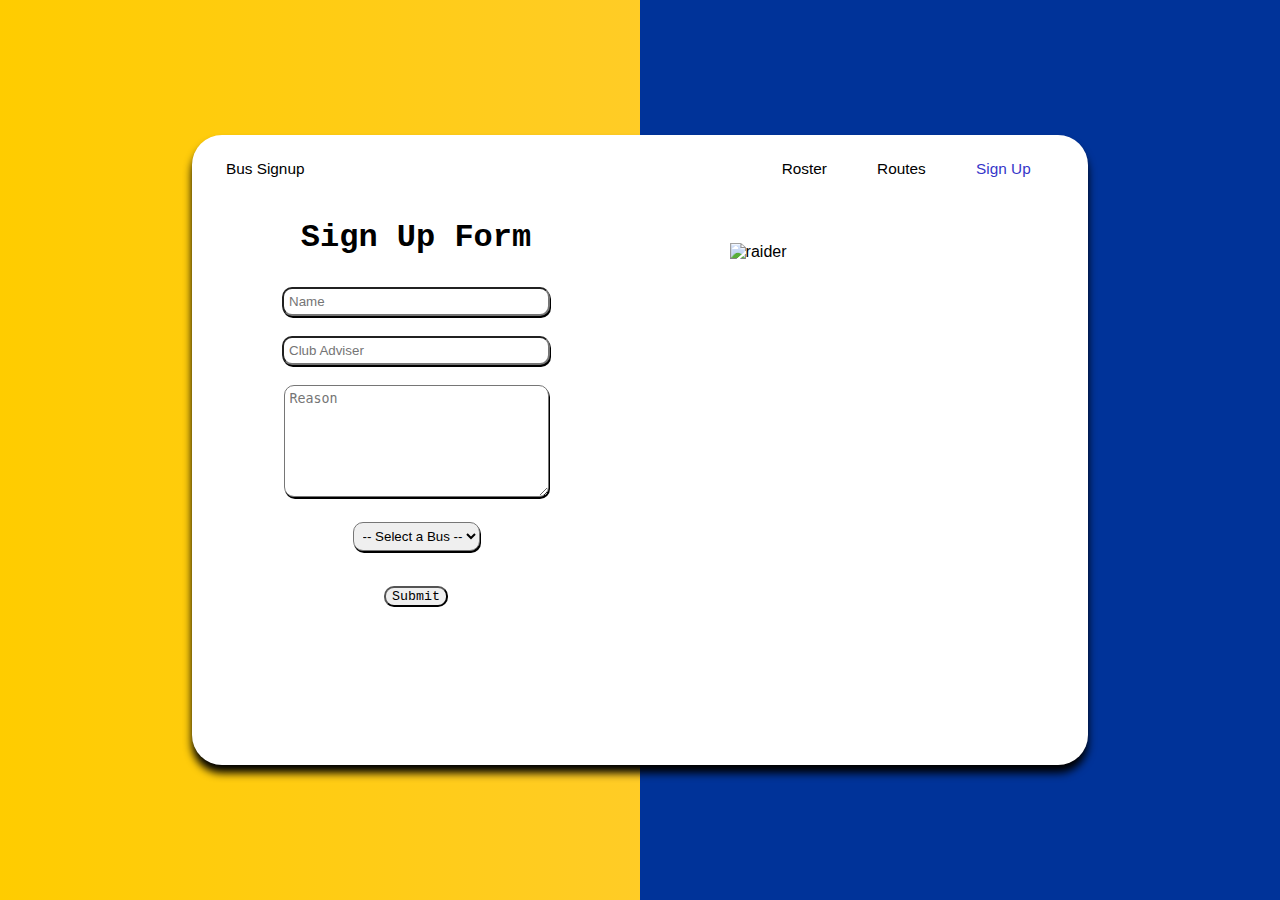
==== routes.html @ 2fab2a55 "Stop page load when unauthorized" ====
<!DOCTYPE html>
<html lang="en">

	<head>
		<meta charset="UTF-8">
		<link rel="shortcut icon" type="image/x-icon" href="images/techlogo.png" />
		<title>Bus Routes</title>
		<link rel="stylesheet" href="styles.css" type="text/css" />
		<meta name="viewport" content="width=device-width, initial-scale=1.0">
		<link href="https://fonts.googleapis.com/css?family=Roboto&display=swap" rel="stylesheet">
		<!-- <script type="module" src="https://cdn.jsdelivr.net/npm/js-cookie@beta/dist/js.cookie.min.mjs"></script> -->
		<script>
			// import Cookies from 'js-cookie'
			function getCookie(name) {
				const regexp = new RegExp("(?:(?:^|.*;\s*)${name}\s*\=\s*([^;]*).*$)|^.*$")
				return document.cookie.replace(regexp, "$1")
			}
			const isValid = getCookie('isValid') === 'true'
			if (!isValid) {
				alert("You must sign in with a @nbtschools.org email")
				window.stop()
				window.location.replace("index.html")
			}
		</script>
	</head>

	<body>
		<img src="images/techlogo.png" alt="techlogo" id="tech" />
		<nav id="responsiveNav">
			<div class="hamburger">
				<div class="line"></div>
				<div class="line"></div>
				<div class="line"></div>
			</div>
			<ul class="nav-links">
				<li><a href="index.html">Sign Up</a></li>
				<li><a href="routes.html">Routes</a></li>
				<li><a href="signin.html">Sign In</a></li>
				<li><a href="profile.html">Profile</a></li>
			</ul>
		</nav>

		<div id="content">
			<nav id="rNav" class="desktopNav">
				<ul>
					<li><a href="index.html">Sign Up</a></li>
					<li><a href="routes.html" class="active">Routes</a></li>
					<li><a href="signin.html">Sign In</a></li>
					<li><a href="profile.html">Profile</a></li>
				</ul>
			</nav>

			<div class="rContainer" onclick="changeSlides(1)">

				<div class="slideB">
					<div class="shaded">
						<h1 class="titles" onclick="changeSlides(1)">Bus 1</h1>
					</div>
					<ul class="routes fadeIn animated">
						<li>Stop #1: All Along Hartland Commons</li>
						<li>Stop #2: Finnigans Ln & Sassafras</li>
						<li>Stop #3: Finnigans Ln & Gwyn</li>
						<li>Stop #4: Finnigans Ln & Petunia</li>
						<li>Stop #5: Thomas & Tulip</li>
						<li>Stop #6: Shawn Ct.</li>
						<li>Stop #7: Todd Circle</li>
						<li>Stop #8: Broadway & Harold</li>
						<li>Stop #9: 2378 Rt 27</li>
						<li>Stop #10: Ruth Rd. @ Lincoln Apts</li>
						<li>Stop #11: Parkside & West Lake</li>
						<li>Stop #12: Hidden Lake & Riverbend</li>
						<li>Stop #13: Schmidt Ln & Wedgewood</li>
						<li>Stop #14: Schmidt Ln & Bel Court</li>
						<li>Stop #15: Nathan & Schmidt Ln</li>
						<li>Stop #16: Nathan & Willowbrook</li>
						<li>Stop #17: Willowbrook & Hidden Lake</li>
						<li>Stop #18: Hidden Lake & Aaron</li>
						<li>Stop #19: Aaron & Linder</li>
						<li>Stop #20: Aaron & Garfield</li>
						<li>Stop #21: Aaron & Thatchwood</li>
						<li>Stop #22: Edwin & Truman</li>
						<li>Stop #23: Divison & Green St</li>
					</ul>
				</div>

				<div id="busTwo" class="slideB">
					<div class="shaded">
						<h1 class="titles" onclick="changeSlides(1)">Bus 2</h1>
					</div>
					<ul class="routes fadeIn animated">
						<li>Stop #1: Pardun & Leary</li>
						<li>Stop #2: Lenox & Stelle</li>
						<li>Stop #3: Chrome & 4th</li>
						<li>Stop #4: Chrome & Allgair</li>
						<li>Stop #5: Thomas & Jefferson</li>
						<li>Stop #6: Nassau & Willow</li>
						<li>Stop #7: Remsen & Hollywood</li>
						<li>Stop #8: Linwood & Cleremont</li>
						<li>Stop #9: Linwood School</li>
						<li>Stop #10: Linwood & Cranbury Crossroads</li>
						<li>Stop #11: Ridgewood & Newton</li>
						<li>Stop #12: Fleetwood & Livingston</li>
						<li>Stop #13: Newton & Patton</li>
						<li>Stop #14: LaRose St. & Delaware</li>
						<li>Stop #15: Oaktree Dr</li>
						<li>Stop #16: Omaha & Redmond</li>
						<li>Stop #17: Axel & Huron</li>
						<li>Stop #18: Axel & Seneca</li>
						<li>Stop #19: Axel & Carlise</li>
						<li>Stop #20: Axel & Poplar</li>
						<li>Stop #21: Princess & Orchard</li>
						<li>Stop #22: Arlington & Apache</li>
						<li>Stop #23: Jersey Ave</li>
					</ul>
				</div>

				<div id="busThree" class="slideB">
					<div class="shaded">
						<h1 class="titles" onclick="changeSlides(1)">Bus 3</h1>
					</div>
					<ul class="routes fadeIn animated">
						<li>Stop #1: Adams Ln (both sides)</li>
						<li>Stop #2: Adams & Eden</li>
						<li>Stop #3: Dillon Ct.</li>
						<li>Stop #4: Rennaissance & Timber Ridge</li>
						<li>Stop #5: Renaissance & Pin Oak</li>
						<li>Stop #6: Renaissance & Lisa</li>
						<li>Stop #7: Renaissance & Beacon Hill</li>
						<li>Stop #8: Renaissance & Springfield</li>
						<li>Stop #9: Renaissance & N-E Intersection</li>
						<li>Stop #10: Renaissance & Azalea</li>
						<li>Stop #11: Renaissance & Lindsay</li>
						<li>Stop #12: Morris & Eagle</li>
						<li>Stop #13: Morris & Palmetto</li>
						<li>Stop #14: Morris & Marc</li>
						<li>Stop #15: Deerbrook & Clubhouse</li>
						<li>Stop #16: Deerbrook & Clubhouse</li>
						<li>Stop #17: Church lane (both wways)</li>
						<li>Stop #18: Lake Dr. & Old Georges Rd</li>
						<li>Stop #19: Old Georges & Pine Meadow</li>
						<li>Stop #20: Old Georges & Golden Valley</li>
						<li>Stop #21: Old Georges & Peppermint Hill</li>
						<li>Stop #22: Wood & Miriam</li>
						<li>Stop #23: Edlys & Miriam</li>
						<li>Stop #24: Farrington & Hoover</li>
						<li>Stop #25: Mount Dr</li>
					</ul>
				</div>
			</div>
			<div id="rRight">
				<img src="images/map.png" alt="nb map" id="nbMap" />
			</div>

		</div>

		</div>



		<script src="app.js"></script>

	</body>

</html>
---- styles.css ----
body {
    background:linear-gradient(to right, rgb(255, 204, 0) 0%,rgb(255, 204, 38) 50%,rgb(0, 51, 153) 0%, rgb(0, 51, 153) 50% );
    font-family: Verdana, sans-serif;

}

#content {
    background:white;   
    width:70%;
    height:70%;
    position:absolute;
    border-radius:30px;
    box-shadow: 0px 8px 8px 0px #000000;
    left:15%;
    top:15%;

}


nav li:first-child {
    float:left;
    padding-left:20px;
}
nav ul li {
    float:right;
    padding-right:50px;
}


nav ul {
    list-style-type: none;
    margin: 0;
    overflow: hidden;
    padding: 10px 10px 0;
}

nav {
    height: 75px;
    height:10%;
}

nav li {
    display:inline;
    font-size:0.8em;
}


nav li a {
    display: block;
    color: black;
    text-align: center;
    padding: 15px 0;
    text-decoration: none;
    width:110%;
    font-size:1.2em;
    height:50%;


}

nav a { 

    border-color: rgba(255,255,255,0)
}
.active {


    color: rgb(54, 54, 201);
}
nav li:first-child a:hover {
    border-bottom:0;
}
nav li a:hover {
    border-bottom:0.1px solid currentColor;
}






.rContainer {
    margin-top:0;
    padding-top:0;
    width:50%;
    float:left;
}

.slideB ul li {
    list-style-type: none;
    position:inline-block;
    padding-top:0;
    font-size:1.01em;
    -webkit-column-break-inside: avoid;
            page-break-inside: avoid;
                 break-inside: avoid;
    
}

.slideB {
    font-family: 'Roboto', sans-serif;
    
}

.slideB ul {
    -moz-column-count: 2;
    -moz-column-gap: 30px;
    -webkit-column-count: 2;
    -webkit-column-gap: 30px;
    column-count: 2;
    column-gap: 30px;

}

#busTwo, #busThree{
    display:none;
}

.titles {
    text-align:center;
    font-size:2em;
}

.prev, .next {
    cursor: pointer;
    position: absolute;
    top: 15%;
    width: auto;
    color: black;
    font-weight: bold;
    font-size: 18px;
    transition: 0.6s ease;
    border-radius: 0 3px 3px 0;
    user-select: none;
    padding-left:18%;
}

.next {
    padding-left: 30.5%;
}


.prev:hover, .next:hover {
    color: rgba(0,0,0,0.8);
}

#rRight {
    float:right;
    width:50%;
}   

#nbMap {
    max-width:80%;
    padding-left:10%;
    padding-top:10%;

}


#iForm{
    margin-top:0;
    padding-top:0;
    width:50%;
    text-align:center;
    font-family: 'Courier', monospace;
    float:left;
    display:inline-block;


}

.input {
    border-radius:10px;
    height:10%;
    padding-top:5px;
    padding-bottom:5px;
    padding-left:5px;
    box-shadow: 1px 2px 0px 0px #000000;

}
#message {
    height:100px;
}

.row {
    padding-bottom:20px;
}
#submit_button {
    margin:15px;
    font-family: 'Courier', monospace;
    display: inline-block;
    border-radius:10px;
}
#sTitle {
    padding-bottom:2%;
}
#raider {
    max-width:50%;
    padding-top:10%;
    padding-left:20%;
}
#iRight {
    float:right;
    position:inline-block;
    width:50%;
}
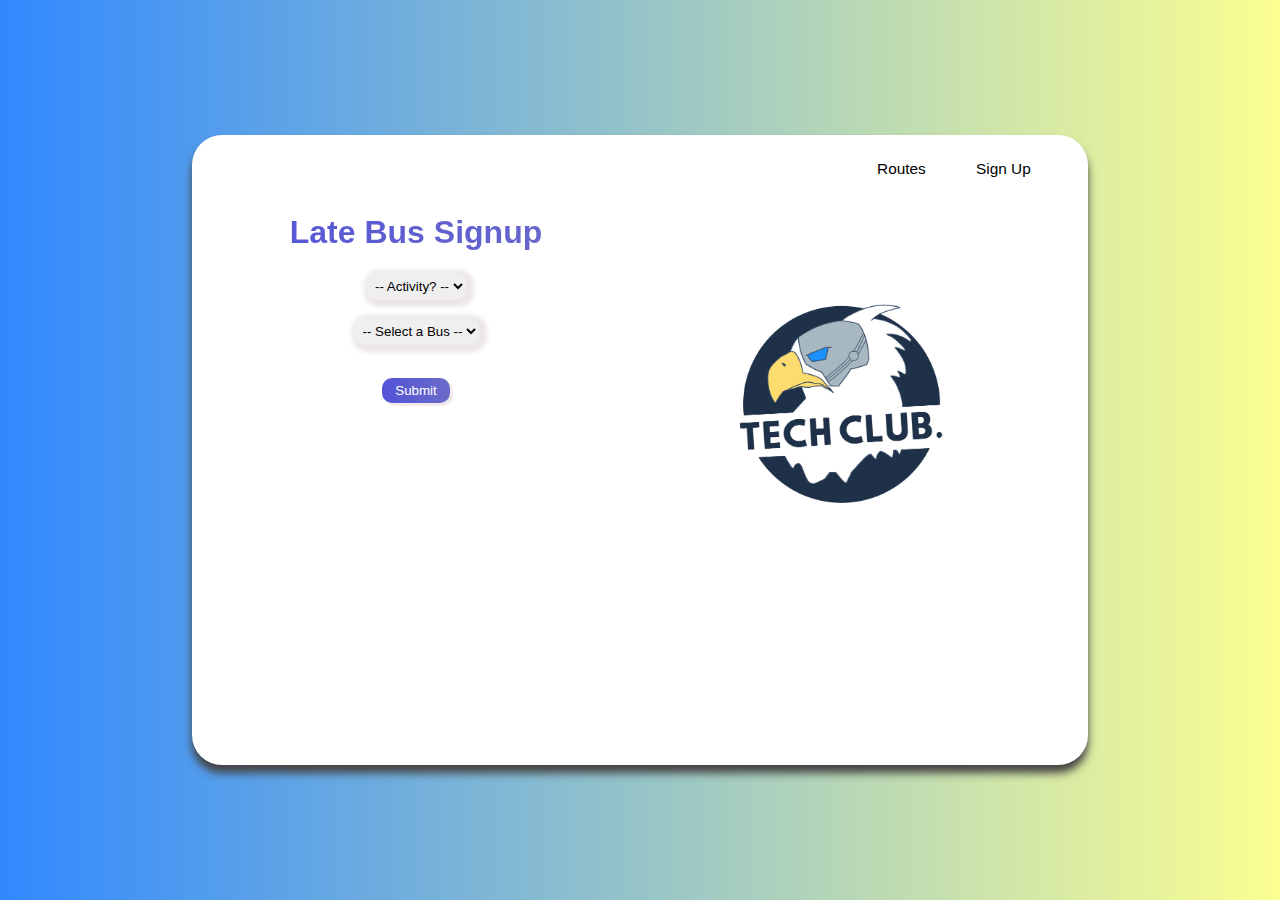
==== commit 230162cc: "submit button" ====
--- a/routes.html
+++ b/routes.html
@@ -1,164 +1,167 @@
 <!DOCTYPE html>
 <html lang="en">
 
-	<head>
-		<meta charset="UTF-8">
-		<link rel="shortcut icon" type="image/x-icon" href="images/techlogo.png" />
-		<title>Bus Routes</title>
-		<link rel="stylesheet" href="styles.css" type="text/css" />
-		<meta name="viewport" content="width=device-width, initial-scale=1.0">
-		<link href="https://fonts.googleapis.com/css?family=Roboto&display=swap" rel="stylesheet">
-		<!-- <script type="module" src="https://cdn.jsdelivr.net/npm/js-cookie@beta/dist/js.cookie.min.mjs"></script> -->
-		<script>
-			// import Cookies from 'js-cookie'
-			function getCookie(name) {
-				const regexp = new RegExp("(?:(?:^|.*;\s*)${name}\s*\=\s*([^;]*).*$)|^.*$")
-				return document.cookie.replace(regexp, "$1")
+<head>
+	<meta charset="UTF-8">
+	<link rel="shortcut icon" type="image/x-icon" href="images/techlogo.png" />
+	<title>Bus Routes</title>
+	<link rel="stylesheet" href="styles.css" type="text/css" />
+	<meta name="viewport" content="width=device-width, initial-scale=1.0">
+	<link href="https://fonts.googleapis.com/css?family=Roboto&display=swap" rel="stylesheet">
+	<script>
+		function getCookie(sName) {
+			sName = sName.toLowerCase();
+			let oCrumbles = document.cookie.split(';');
+			for (var i = 0; i < oCrumbles.length; i++) {
+				let oPair = oCrumbles[i].split('=');
+				let sKey = decodeURIComponent(oPair[0].trim().toLowerCase());
+				let sValue = oPair.length > 1 ? oPair[1] : '';
+				if (sKey == sName)
+					return decodeURIComponent(sValue);
 			}
-			const isValid = getCookie('isValid') === 'true'
-			if (!isValid) {
-				alert("You must sign in with a @nbtschools.org email")
-				window.stop()
-				window.location.replace("index.html")
-			}
-		</script>
-	</head>
+			return '';
+		}
+		const isValid = getCookie('isValid') === 'true'
+		if (!isValid) {
+			alert("You must sign in with a @nbtschools.org email")
+			window.stop()
+			window.location.replace("index.html")
+		}
+	</script>
+</head>
 
-	<body>
-		<img src="images/techlogo.png" alt="techlogo" id="tech" />
-		<nav id="responsiveNav">
-			<div class="hamburger">
-				<div class="line"></div>
-				<div class="line"></div>
-				<div class="line"></div>
-			</div>
-			<ul class="nav-links">
-				<li><a href="index.html">Sign Up</a></li>
-				<li><a href="routes.html">Routes</a></li>
-				<li><a href="signin.html">Sign In</a></li>
-				<li><a href="profile.html">Profile</a></li>
+<body>
+	<img src="images/techlogo.png" alt="techlogo" id="tech" />
+	<nav id="responsiveNav">
+		<div class="hamburger">
+			<div class="line"></div>
+			<div class="line"></div>
+			<div class="line"></div>
+		</div>
+		<ul class="nav-links">
+			<li><a href="index.html">Sign Up</a></li>
+			<li><a href="routes.html">Routes</a></li>
+		</ul>
+	</nav>
+
+	<div id="content">
+		<nav id="rNav" class="desktopNav">
+			<ul>
+				<li><a href="index.html">Home</a></li>
+				<li><a href="routes.html" class="active">Routes</a></li>
 			</ul>
 		</nav>
-
-		<div id="content">
-			<nav id="rNav" class="desktopNav">
-				<ul>
-					<li><a href="index.html">Sign Up</a></li>
-					<li><a href="routes.html" class="active">Routes</a></li>
-					<li><a href="signin.html">Sign In</a></li>
-					<li><a href="profile.html">Profile</a></li>
+		<div class="rContainer">
+			<div id="nextButton" onclick="changeSlides(1)" style="margin: 20px 50%">Next Bus</div>
+			<div class="slideB">
+				<div class="shaded">
+					<h1 class="titles" onclick=>Bus 1</h1>
+				</div>
+				<ul class="routes fadeIn animated">
+					<li>Stop #1: All Along Hartland Commons</li>
+					<li>Stop #2: Finnigans Ln & Sassafras</li>
+					<li>Stop #3: Finnigans Ln & Gwyn</li>
+					<li>Stop #4: Finnigans Ln & Petunia</li>
+					<li>Stop #5: Thomas & Tulip</li>
+					<li>Stop #6: Shawn Ct.</li>
+					<li>Stop #7: Todd Circle</li>
+					<li>Stop #8: Broadway & Harold</li>
+					<li>Stop #9: 2378 Rt 27</li>
+					<li>Stop #10: Ruth Rd. @ Lincoln Apts</li>
+					<li>Stop #11: Parkside & West Lake</li>
+					<li>Stop #12: Hidden Lake & Riverbend</li>
+					<li>Stop #13: Schmidt Ln & Wedgewood</li>
+					<li>Stop #14: Schmidt Ln & Bel Court</li>
+					<li>Stop #15: Nathan & Schmidt Ln</li>
+					<li>Stop #16: Nathan & Willowbrook</li>
+					<li>Stop #17: Willowbrook & Hidden Lake</li>
+					<li>Stop #18: Hidden Lake & Aaron</li>
+					<li>Stop #19: Aaron & Linder</li>
+					<li>Stop #20: Aaron & Garfield</li>
+					<li>Stop #21: Aaron & Thatchwood</li>
+					<li>Stop #22: Edwin & Truman</li>
+					<li>Stop #23: Divison & Green St</li>
 				</ul>
-			</nav>
-
-			<div class="rContainer" onclick="changeSlides(1)">
-
-				<div class="slideB">
-					<div class="shaded">
-						<h1 class="titles" onclick="changeSlides(1)">Bus 1</h1>
-					</div>
-					<ul class="routes fadeIn animated">
-						<li>Stop #1: All Along Hartland Commons</li>
-						<li>Stop #2: Finnigans Ln & Sassafras</li>
-						<li>Stop #3: Finnigans Ln & Gwyn</li>
-						<li>Stop #4: Finnigans Ln & Petunia</li>
-						<li>Stop #5: Thomas & Tulip</li>
-						<li>Stop #6: Shawn Ct.</li>
-						<li>Stop #7: Todd Circle</li>
-						<li>Stop #8: Broadway & Harold</li>
-						<li>Stop #9: 2378 Rt 27</li>
-						<li>Stop #10: Ruth Rd. @ Lincoln Apts</li>
-						<li>Stop #11: Parkside & West Lake</li>
-						<li>Stop #12: Hidden Lake & Riverbend</li>
-						<li>Stop #13: Schmidt Ln & Wedgewood</li>
-						<li>Stop #14: Schmidt Ln & Bel Court</li>
-						<li>Stop #15: Nathan & Schmidt Ln</li>
-						<li>Stop #16: Nathan & Willowbrook</li>
-						<li>Stop #17: Willowbrook & Hidden Lake</li>
-						<li>Stop #18: Hidden Lake & Aaron</li>
-						<li>Stop #19: Aaron & Linder</li>
-						<li>Stop #20: Aaron & Garfield</li>
-						<li>Stop #21: Aaron & Thatchwood</li>
-						<li>Stop #22: Edwin & Truman</li>
-						<li>Stop #23: Divison & Green St</li>
-					</ul>
-				</div>
-
-				<div id="busTwo" class="slideB">
-					<div class="shaded">
-						<h1 class="titles" onclick="changeSlides(1)">Bus 2</h1>
-					</div>
-					<ul class="routes fadeIn animated">
-						<li>Stop #1: Pardun & Leary</li>
-						<li>Stop #2: Lenox & Stelle</li>
-						<li>Stop #3: Chrome & 4th</li>
-						<li>Stop #4: Chrome & Allgair</li>
-						<li>Stop #5: Thomas & Jefferson</li>
-						<li>Stop #6: Nassau & Willow</li>
-						<li>Stop #7: Remsen & Hollywood</li>
-						<li>Stop #8: Linwood & Cleremont</li>
-						<li>Stop #9: Linwood School</li>
-						<li>Stop #10: Linwood & Cranbury Crossroads</li>
-						<li>Stop #11: Ridgewood & Newton</li>
-						<li>Stop #12: Fleetwood & Livingston</li>
-						<li>Stop #13: Newton & Patton</li>
-						<li>Stop #14: LaRose St. & Delaware</li>
-						<li>Stop #15: Oaktree Dr</li>
-						<li>Stop #16: Omaha & Redmond</li>
-						<li>Stop #17: Axel & Huron</li>
-						<li>Stop #18: Axel & Seneca</li>
-						<li>Stop #19: Axel & Carlise</li>
-						<li>Stop #20: Axel & Poplar</li>
-						<li>Stop #21: Princess & Orchard</li>
-						<li>Stop #22: Arlington & Apache</li>
-						<li>Stop #23: Jersey Ave</li>
-					</ul>
-				</div>
-
-				<div id="busThree" class="slideB">
-					<div class="shaded">
-						<h1 class="titles" onclick="changeSlides(1)">Bus 3</h1>
-					</div>
-					<ul class="routes fadeIn animated">
-						<li>Stop #1: Adams Ln (both sides)</li>
-						<li>Stop #2: Adams & Eden</li>
-						<li>Stop #3: Dillon Ct.</li>
-						<li>Stop #4: Rennaissance & Timber Ridge</li>
-						<li>Stop #5: Renaissance & Pin Oak</li>
-						<li>Stop #6: Renaissance & Lisa</li>
-						<li>Stop #7: Renaissance & Beacon Hill</li>
-						<li>Stop #8: Renaissance & Springfield</li>
-						<li>Stop #9: Renaissance & N-E Intersection</li>
-						<li>Stop #10: Renaissance & Azalea</li>
-						<li>Stop #11: Renaissance & Lindsay</li>
-						<li>Stop #12: Morris & Eagle</li>
-						<li>Stop #13: Morris & Palmetto</li>
-						<li>Stop #14: Morris & Marc</li>
-						<li>Stop #15: Deerbrook & Clubhouse</li>
-						<li>Stop #16: Deerbrook & Clubhouse</li>
-						<li>Stop #17: Church lane (both wways)</li>
-						<li>Stop #18: Lake Dr. & Old Georges Rd</li>
-						<li>Stop #19: Old Georges & Pine Meadow</li>
-						<li>Stop #20: Old Georges & Golden Valley</li>
-						<li>Stop #21: Old Georges & Peppermint Hill</li>
-						<li>Stop #22: Wood & Miriam</li>
-						<li>Stop #23: Edlys & Miriam</li>
-						<li>Stop #24: Farrington & Hoover</li>
-						<li>Stop #25: Mount Dr</li>
-					</ul>
-				</div>
 			</div>
-			<div id="rRight">
-				<img src="images/map.png" alt="nb map" id="nbMap" />
-			</div>
-
-		</div>
-
-		</div>
 
 
 
-		<script src="app.js"></script>
+		<div id="busTwo" class="slideB">
+			<div class="shaded">
+				<h1 class="titles" onclick="changeSlides(1)">Bus 2</h1>
+			</div>
+			<ul class="routes fadeIn animated">
+				<li>Stop #1: Pardun & Leary</li>
+				<li>Stop #2: Lenox & Stelle</li>
+				<li>Stop #3: Chrome & 4th</li>
+				<li>Stop #4: Chrome & Allgair</li>
+				<li>Stop #5: Thomas & Jefferson</li>
+				<li>Stop #6: Nassau & Willow</li>
+				<li>Stop #7: Remsen & Hollywood</li>
+				<li>Stop #8: Linwood & Cleremont</li>
+				<li>Stop #9: Linwood School</li>
+				<li>Stop #10: Linwood & Cranbury Crossroads</li>
+				<li>Stop #11: Ridgewood & Newton</li>
+				<li>Stop #12: Fleetwood & Livingston</li>
+				<li>Stop #13: Newton & Patton</li>
+				<li>Stop #14: LaRose St. & Delaware</li>
+				<li>Stop #15: Oaktree Dr</li>
+				<li>Stop #16: Omaha & Redmond</li>
+				<li>Stop #17: Axel & Huron</li>
+				<li>Stop #18: Axel & Seneca</li>
+				<li>Stop #19: Axel & Carlise</li>
+				<li>Stop #20: Axel & Poplar</li>
+				<li>Stop #21: Princess & Orchard</li>
+				<li>Stop #22: Arlington & Apache</li>
+				<li>Stop #23: Jersey Ave</li>
+			</ul>
+		</div>
 
-	</body>
+		<div id="busThree" class="slideB">
+			<div class="shaded">
+				<h1 class="titles" onclick="changeSlides(1)">Bus 3</h1>
+			</div>
+			<ul class="routes fadeIn animated">
+				<li>Stop #1: Adams Ln (both sides)</li>
+				<li>Stop #2: Adams & Eden</li>
+				<li>Stop #3: Dillon Ct.</li>
+				<li>Stop #4: Rennaissance & Timber Ridge</li>
+				<li>Stop #5: Renaissance & Pin Oak</li>
+				<li>Stop #6: Renaissance & Lisa</li>
+				<li>Stop #7: Renaissance & Beacon Hill</li>
+				<li>Stop #8: Renaissance & Springfield</li>
+				<li>Stop #9: Renaissance & N-E Intersection</li>
+				<li>Stop #10: Renaissance & Azalea</li>
+				<li>Stop #11: Renaissance & Lindsay</li>
+				<li>Stop #12: Morris & Eagle</li>
+				<li>Stop #13: Morris & Palmetto</li>
+				<li>Stop #14: Morris & Marc</li>
+				<li>Stop #15: Deerbrook & Clubhouse</li>
+				<li>Stop #16: Deerbrook & Clubhouse</li>
+				<li>Stop #17: Church lane (both wways)</li>
+				<li>Stop #18: Lake Dr. & Old Georges Rd</li>
+				<li>Stop #19: Old Georges & Pine Meadow</li>
+				<li>Stop #20: Old Georges & Golden Valley</li>
+				<li>Stop #21: Old Georges & Peppermint Hill</li>
+				<li>Stop #22: Wood & Miriam</li>
+				<li>Stop #23: Edlys & Miriam</li>
+				<li>Stop #24: Farrington & Hoover</li>
+				<li>Stop #25: Mount Dr</li>
+			</ul>
+		</div>
+	</div>
+	<div id="rRight">
+		<img src="images/undraw_Map_dark_k9pw.png" alt="nb map" id="nbMap" /> 
+	</div>
+
+	</div>
+
+	</div>
+
+
+
+	<script src="app.js"></script>
+
+</body>
 
 </html>
--- a/styles.css
+++ b/styles.css
@@ -1,206 +1,437 @@
 body {
-    background:linear-gradient(to right, rgb(255, 204, 0) 0%,rgb(255, 204, 38) 50%,rgb(0, 51, 153) 0%, rgb(0, 51, 153) 50% );
-    font-family: Verdana, sans-serif;
-
+	/*solid background if gradient not supported*/
+	background: rgba(49, 137, 255, 1);
+	/* linear gradient */
+	background: linear-gradient(90deg, rgba(49, 137, 255, 1) 0%, rgba(251, 255, 145, 1) 100%);
+	font-family: Verdana, sans-serif;
+}
+
+*:focus {
+	outline: none;
+}
+
+.hidden {
+	display: none;
 }
 
 #content {
-    background:white;   
-    width:70%;
-    height:70%;
-    position:absolute;
-    border-radius:30px;
-    box-shadow: 0px 8px 8px 0px #000000;
-    left:15%;
-    top:15%;
-
-}
-
-
-nav li:first-child {
-    float:left;
-    padding-left:20px;
-}
-nav ul li {
-    float:right;
-    padding-right:50px;
-}
-
-
-nav ul {
-    list-style-type: none;
-    margin: 0;
-    overflow: hidden;
-    padding: 10px 10px 0;
-}
-
-nav {
-    height: 75px;
-    height:10%;
-}
-
-nav li {
-    display:inline;
-    font-size:0.8em;
-}
-
-
-nav li a {
-    display: block;
-    color: black;
-    text-align: center;
-    padding: 15px 0;
-    text-decoration: none;
-    width:110%;
-    font-size:1.2em;
-    height:50%;
-
-
-}
-
-nav a { 
-
-    border-color: rgba(255,255,255,0)
-}
+	background: white;
+	width: 70%;
+	min-height: 70%;
+	position: absolute;
+	border-radius: 30px;
+	box-shadow: 0px 8px 8px 0px #464444;
+	left: 50%;
+	top: 15%;
+	transform: translateX(-50%);
+	margin-bottom: 5%;
+}
+
+#message {
+	resize: none;
+}
+
+.desktopNav ul li {
+	float: right;
+	padding-right: 50px;
+}
+
+.desktopNav ul {
+	list-style-type: none;
+	margin: 0;
+	overflow: hidden;
+	padding: 10px 10px 0;
+}
+
+.desktopNav {
+	height: 75px;
+	height: 10%;
+}
+
+#mainNav li:first-child {
+	float: left;
+	padding-top: 1%;
+	padding-left: 1%;
+}
+
+.desktopNav li {
+	display: inline;
+	font-size: 0.8em;
+}
+
+.desktopNav li a {
+	display: block;
+	color: black;
+	text-align: center;
+	padding: 15px 0;
+	text-decoration: none;
+	width: 110%;
+	font-size: 1.2em;
+	height: 50%;
+}
+
+.desktopNav a {
+	border-color: rgba(255, 255, 255, 0)
+}
+
 .active {
-
-
-    color: rgb(54, 54, 201);
-}
-nav li:first-child a:hover {
-    border-bottom:0;
-}
-nav li a:hover {
-    border-bottom:0.1px solid currentColor;
-}
-
-
-
-
-
+	color: rgb(54, 54, 201);
+}
+
+.desktopNav li a:hover {
+	border-bottom: 0.1px solid currentColor;
+}
+
+#rNav li:first-child {
+	float: right;
+}
+
+#responsiveNav {
+	height: 10vh;
+	margin: 0;
+	padding: 0;
+	border: 0;
+	outline: 0;
+	display: none;
+}
+
+.nav-links {
+	display: flex;
+	list-style: none;
+	width: 50%;
+	height: 100%;
+	justify-content: space-around;
+	align-items: center;
+	margin-left: auto;
+}
+
+.nav-links li a {
+	color: white;
+	text-decoration: none;
+	font-size: 16px;
+}
 
 .rContainer {
-    margin-top:0;
-    padding-top:0;
-    width:50%;
-    float:left;
+	margin-top: 0;
+	padding-top: 0;
+	width: 50%;
+	float: left;
 }
 
 .slideB ul li {
-    list-style-type: none;
-    position:inline-block;
-    padding-top:0;
-    font-size:1.01em;
-    -webkit-column-break-inside: avoid;
-            page-break-inside: avoid;
-                 break-inside: avoid;
-    
+	list-style-type: none;
+	position: inline-block;
+	padding-top: 0;
+	font-size: 1.01em;
+	-webkit-column-break-inside: avoid;
+	page-break-inside: avoid;
+	break-inside: avoid;
 }
 
 .slideB {
-    font-family: 'Roboto', sans-serif;
-    
+	font-family: 'Roboto', sans-serif;
 }
 
 .slideB ul {
-    -moz-column-count: 2;
-    -moz-column-gap: 30px;
-    -webkit-column-count: 2;
-    -webkit-column-gap: 30px;
-    column-count: 2;
-    column-gap: 30px;
-
-}
-
-#busTwo, #busThree{
-    display:none;
+	-moz-column-count: 2;
+	-moz-column-gap: 30px;
+	-webkit-column-count: 2;
+	-webkit-column-gap: 30px;
+	column-count: 2;
+	column-gap: 30px;
+}
+
+#tech {
+	display: none;
+}
+
+#busTwo, #busThree {
+	display: none;
 }
 
 .titles {
-    text-align:center;
-    font-size:2em;
+	text-align: center;
+	font-size: 2em;
+	cursor: pointer;
+	user-select: none;
+	background-image: linear-gradient(to left, rgb(186, 186, 229), rgb(50, 50, 223));
+	-webkit-background-clip: text;
+	-webkit-text-fill-color: transparent;
+	background-color: blue;
+	margin-bottom: 2%;
 }
 
 .prev, .next {
-    cursor: pointer;
-    position: absolute;
-    top: 15%;
-    width: auto;
-    color: black;
-    font-weight: bold;
-    font-size: 18px;
-    transition: 0.6s ease;
-    border-radius: 0 3px 3px 0;
-    user-select: none;
-    padding-left:18%;
+	cursor: pointer;
+	display: inline-block;
+	width: auto;
+	color: black;
+	font-weight: bold;
+	font-size: 18px;
+	transition: 0.6s ease;
+	border-radius: 0 3px 3px 0;
+	user-select: none;
+	vertical-align: middle;
+}
+
+.prev:hover, .next:hover {
+	color: rgba(0, 0, 0, 0.8);
 }
 
 .next {
-    padding-left: 30.5%;
-}
-
-
-.prev:hover, .next:hover {
-    color: rgba(0,0,0,0.8);
+	position: inline-block;
+	top: 16%;
+	left: 29.8%;
+	width: 1.5%;
+}
+
+.prev {
+	position: inline-block;
+	top: 16%;
+	left: 19%;
+	width: 1.5%;
 }
 
 #rRight {
-    float:right;
-    width:50%;
-}   
+	float: right;
+	width: 50%;
+}
 
 #nbMap {
-    max-width:80%;
-    padding-left:10%;
-    padding-top:10%;
-
-}
-
-
-#iForm{
-    margin-top:0;
-    padding-top:0;
-    width:50%;
-    text-align:center;
-    font-family: 'Courier', monospace;
-    float:left;
-    display:inline-block;
-
-
+	max-width: 80%;
+	padding-left: 10%;
+	padding-top: 10%;
+}
+
+#iForm {
+	margin-top: 0;
+	padding-top: 0;
+	width: 50%;
+	text-align: center;
+	font-family: 'Courier', Verdana;
+	float: left;
 }
 
 .input {
-    border-radius:10px;
-    height:10%;
-    padding-top:5px;
-    padding-bottom:5px;
-    padding-left:5px;
-    box-shadow: 1px 2px 0px 0px #000000;
-
-}
+	border-radius: 10px;
+	height: 10%;
+	padding-top: 5px;
+	padding-bottom: 5px;
+	padding-left: 5px;
+	border: none;
+	box-shadow: 3px 2px 5px 5px #ece6e6;
+}
+
 #message {
-    height:100px;
+	height: 100px;
 }
 
 .row {
-    padding-bottom:20px;
-}
+	padding-bottom: 4%;
+}
+
 #submit_button {
-    margin:15px;
-    font-family: 'Courier', monospace;
-    display: inline-block;
-    border-radius:10px;
-}
+	margin: 15px;
+	display: inline-block;
+	border-radius: 10px;
+	border: none;
+	background-image: linear-gradient(to left, rgb(107, 107, 202), rgb(83, 83, 216));
+	min-width: 15%;
+	color: white;
+	box-shadow: 3px 3px 0px 0px #f1ecec;
+	width: auto;
+	padding-top: 5px;
+	padding-bottom: 5px;
+}
+
+#submit_button:hover {
+	background-image: linear-gradient(to left, rgb(107, 107, 202), rgb(65, 65, 211));
+}
+
 #sTitle {
-    padding-bottom:2%;
-}
+	background-image: linear-gradient(to left, rgb(107, 107, 202), rgb(83, 83, 216));
+	-webkit-background-clip: text;
+	-webkit-text-fill-color: transparent;
+	font-family: Verdana, sans-serif;
+}
+
 #raider {
-    max-width:50%;
-    padding-top:10%;
-    padding-left:20%;
-}
+	max-width: 50%;
+	margin: 50px auto;
+	padding-top: 10%;
+	padding-left: 20%;
+}
+
 #iRight {
-    float:right;
-    position:inline-block;
-    width:50%;
-}
+	float: right;
+	position: inline-block;
+	width: 50%;
+}
+
+#clubList {
+	font-size: 20px;
+	text-align: left;
+	margin-left: 55%;
+	transform: translateX(-50%);
+	padding-top: 8%;
+	padding-bottom: 8%;
+}
+
+#nextButton {
+	color: white;
+	text-align: center;
+	font-size: 15px;
+	width: 5em;
+	border-radius: 10px;
+	background-image: linear-gradient(to left, rgb(59, 59, 221), rgb(50, 50, 223));
+	margin-left: 50%;
+	transform: translateX(-50%);
+	box-shadow: 1px 2px 0px 0px #7a7777;
+	margin-bottom: 3%;
+	cursor: pointer;
+	-webkit-touch-callout: none;
+	/* iOS Safari */
+	-webkit-user-select: none;
+	/* Safari */
+	-khtml-user-select: none;
+	/* Konqueror HTML */
+	-moz-user-select: none;
+	/* Old versions of Firefox */
+	-ms-user-select: none;
+	/* Internet Explorer/Edge */
+	user-select: none;
+	/* Non-prefixed version, currently
+                                  supported by Chrome, Opera and Firefox */
+}
+
+#nextButton:hover {
+	box-shadow: 1.5px 2.5px 0px 0px #686666;
+}
+
+#SignInR {
+	display: none;
+}
+
+@media only screen and (max-width: 768px) {
+	body {
+		font-size: 75%;
+	}
+	.desktopNav {
+		display: none;
+	}
+	#SignInR {
+		margin-top: 5%;
+		position: absolute;
+		display: block;
+		z-index: 1;
+	}
+	.line {
+		width: 30px;
+		height: 3px;
+		background: white;
+		margin: 5px;
+		border-color: rgb(107, 107, 202);
+		border: solid;
+		border-radius: 5px;
+		border-width: 0.5px;
+	}
+	#responsiveNav {
+		position: relative;
+		display: flex;
+	}
+	.hamburger {
+		position: absolute;
+		cursor: pointer;
+		right: 5%;
+		top: 50%;
+		transform: translate(-5%, -50%);
+		z-index: 2;
+	}
+	.nav-links {
+		position: fixed;
+		padding: 0;
+		left: 0;
+		top: 0;
+		margin: 0;
+		z-index: 1;
+		background: rgba(49, 137, 255, 1);
+		flex-direction: column;
+		height: 100%;
+		width: 100%;
+		-webkit-overflow-scrolling: touch;
+		clip-path: circle(0px at 88% 7%);
+		-webkit-clip-path: circle(0px at 88% 7%);
+		pointer-events: none;
+	}
+	.nav-links.open {
+		clip-path: circle(1000px at 88% 7%);
+		-webkit-clip-path: circle(1000px at 88% 7%);
+		pointer-events: all;
+	}
+	.prev, .next {
+		display: none;
+	}
+	#iRight {
+		display: none;
+	}
+	#iForm {
+		float: none;
+		width: 100%;
+		top: 10%;
+	}
+	.titles {
+		padding-top: 5%;
+	}
+	#navTitle {
+		display: none;
+	}
+	#tech {
+		width: 18%;
+		position: absolute;
+		left: 3%;
+		top: 3%;
+		display: block;
+	}
+	#submit_button {
+		border: solid;
+		border-width: 0.5px;
+		border-color: black;
+	}
+	.input {
+		border: solid;
+		border-width: 0.5px;
+		border-color: black;
+	}
+	#sTitle {
+		padding-top: 3%;
+	}
+	#nbMap {
+		display: none;
+	}
+	.rContainer {
+		width: 100%;
+	}
+	.slideB ul {
+		-moz-column-count: 1;
+		-moz-column-gap: 30px;
+		-webkit-column-count: 1;
+		-webkit-column-gap: 30px;
+		column-count: 0;
+		column-gap: 30px;
+	}
+	.routes {
+		padding-left: 8%;
+	}
+	#content {
+		width: 80%;
+		display: -webkit-flex;
+		display: -ms-flexbox;
+		display: flex;
+		flex-direction: column;
+		justify-content: center;
+		margin-bottom: 15%;
+	}
+	.slideB ul li {
+		padding-top: 5%;
+	}
+}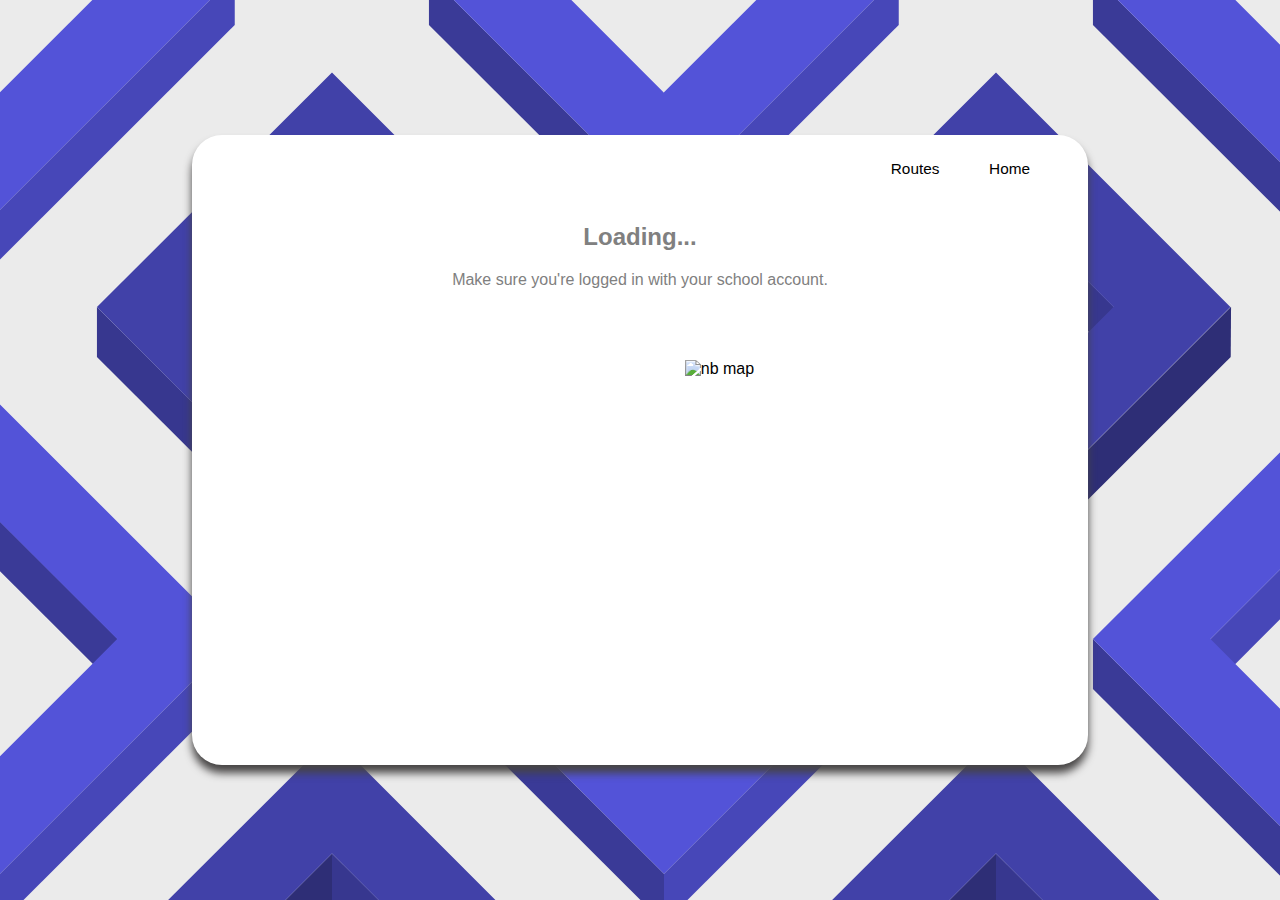
==== commit bd00117f: "adjust button styling and visual feedback" ====
--- a/routes.html
+++ b/routes.html
@@ -3,31 +3,16 @@
 
 <head>
 	<meta charset="UTF-8">
+	<meta name="google-signin-scope" content="profile email">
+	<meta name="google-signin-client_id" content="911898925511-qpuga83oe7to9vccnjrilqah9orn23j1.apps.googleusercontent.com">
+	<script async defer src="https://apis.google.com/js/platform.js"></script>
 	<link rel="shortcut icon" type="image/x-icon" href="images/techlogo.png" />
 	<title>Bus Routes</title>
 	<link rel="stylesheet" href="styles.css" type="text/css" />
 	<meta name="viewport" content="width=device-width, initial-scale=1.0">
 	<link href="https://fonts.googleapis.com/css?family=Roboto&display=swap" rel="stylesheet">
-	<script>
-		function getCookie(sName) {
-			sName = sName.toLowerCase();
-			let oCrumbles = document.cookie.split(';');
-			for (var i = 0; i < oCrumbles.length; i++) {
-				let oPair = oCrumbles[i].split('=');
-				let sKey = decodeURIComponent(oPair[0].trim().toLowerCase());
-				let sValue = oPair.length > 1 ? oPair[1] : '';
-				if (sKey == sName)
-					return decodeURIComponent(sValue);
-			}
-			return '';
-		}
-		const isValid = getCookie('isValid') === 'true'
-		if (!isValid) {
-			alert("You must sign in with a @nbtschools.org email")
-			window.stop()
-			window.location.replace("index.html")
-		}
-	</script>
+	<script async defer src="buses.js"></script>
+	<script async defer src="app.js"></script>
 </head>
 
 <body>
@@ -51,8 +36,14 @@
 				<li><a href="routes.html" class="active">Routes</a></li>
 			</ul>
 		</nav>
-		<div class="rContainer">
-			<div id="nextButton" onclick="changeSlides(1)" style="margin: 20px 50%">Next Bus</div>
+
+		<div class="loading">
+			<h2>Loading...</h2>
+			<p>Make sure you're logged in with your school account.</p>
+		</div>
+
+		<div id="rContainer">
+			<div id="nextButton" onclick="changeSlides(1)">Next Bus</div>
 			<div class="slideB">
 				<div class="shaded">
 					<h1 class="titles" onclick=>Bus 1</h1>
@@ -86,81 +77,99 @@
 
 
 
-		<div id="busTwo" class="slideB">
-			<div class="shaded">
-				<h1 class="titles" onclick="changeSlides(1)">Bus 2</h1>
+			<div id="busTwo" class="slideB">
+				<div class="shaded">
+					<h1 class="titles" onclick="changeSlides(1)">Bus 2</h1>
+				</div>
+				<ul class="routes fadeIn animated">
+					<li>Stop #1: Pardun & Leary</li>
+					<li>Stop #2: Lenox & Stelle</li>
+					<li>Stop #3: Chrome & 4th</li>
+					<li>Stop #4: Chrome & Allgair</li>
+					<li>Stop #5: Thomas & Jefferson</li>
+					<li>Stop #6: Nassau & Willow</li>
+					<li>Stop #7: Remsen & Hollywood</li>
+					<li>Stop #8: Linwood & Cleremont</li>
+					<li>Stop #9: Linwood School</li>
+					<li>Stop #10: Linwood & Cranbury Crossroads</li>
+					<li>Stop #11: Ridgewood & Newton</li>
+					<li>Stop #12: Fleetwood & Livingston</li>
+					<li>Stop #13: Newton & Patton</li>
+					<li>Stop #14: LaRose St. & Delaware</li>
+					<li>Stop #15: Oaktree Dr</li>
+					<li>Stop #16: Omaha & Redmond</li>
+					<li>Stop #17: Axel & Huron</li>
+					<li>Stop #18: Axel & Seneca</li>
+					<li>Stop #19: Axel & Carlise</li>
+					<li>Stop #20: Axel & Poplar</li>
+					<li>Stop #21: Princess & Orchard</li>
+					<li>Stop #22: Arlington & Apache</li>
+					<li>Stop #23: Jersey Ave</li>
+				</ul>
 			</div>
-			<ul class="routes fadeIn animated">
-				<li>Stop #1: Pardun & Leary</li>
-				<li>Stop #2: Lenox & Stelle</li>
-				<li>Stop #3: Chrome & 4th</li>
-				<li>Stop #4: Chrome & Allgair</li>
-				<li>Stop #5: Thomas & Jefferson</li>
-				<li>Stop #6: Nassau & Willow</li>
-				<li>Stop #7: Remsen & Hollywood</li>
-				<li>Stop #8: Linwood & Cleremont</li>
-				<li>Stop #9: Linwood School</li>
-				<li>Stop #10: Linwood & Cranbury Crossroads</li>
-				<li>Stop #11: Ridgewood & Newton</li>
-				<li>Stop #12: Fleetwood & Livingston</li>
-				<li>Stop #13: Newton & Patton</li>
-				<li>Stop #14: LaRose St. & Delaware</li>
-				<li>Stop #15: Oaktree Dr</li>
-				<li>Stop #16: Omaha & Redmond</li>
-				<li>Stop #17: Axel & Huron</li>
-				<li>Stop #18: Axel & Seneca</li>
-				<li>Stop #19: Axel & Carlise</li>
-				<li>Stop #20: Axel & Poplar</li>
-				<li>Stop #21: Princess & Orchard</li>
-				<li>Stop #22: Arlington & Apache</li>
-				<li>Stop #23: Jersey Ave</li>
-			</ul>
+
+			<div id="busThree" class="slideB">
+				<div class="shaded">
+					<h1 class="titles" onclick="changeSlides(1)">Bus 3</h1>
+				</div>
+				<ul class="routes fadeIn animated">
+					<li>Stop #1: Adams Ln (both sides)</li>
+					<li>Stop #2: Adams & Eden</li>
+					<li>Stop #3: Dillon Ct.</li>
+					<li>Stop #4: Rennaissance & Timber Ridge</li>
+					<li>Stop #5: Renaissance & Pin Oak</li>
+					<li>Stop #6: Renaissance & Lisa</li>
+					<li>Stop #7: Renaissance & Beacon Hill</li>
+					<li>Stop #8: Renaissance & Springfield</li>
+					<li>Stop #9: Renaissance & N-E Intersection</li>
+					<li>Stop #10: Renaissance & Azalea</li>
+					<li>Stop #11: Renaissance & Lindsay</li>
+					<li>Stop #12: Morris & Eagle</li>
+					<li>Stop #13: Morris & Palmetto</li>
+					<li>Stop #14: Morris & Marc</li>
+					<li>Stop #15: Deerbrook & Clubhouse</li>
+					<li>Stop #16: Deerbrook & Clubhouse</li>
+					<li>Stop #17: Church lane (both wways)</li>
+					<li>Stop #18: Lake Dr. & Old Georges Rd</li>
+					<li>Stop #19: Old Georges & Pine Meadow</li>
+					<li>Stop #20: Old Georges & Golden Valley</li>
+					<li>Stop #21: Old Georges & Peppermint Hill</li>
+					<li>Stop #22: Wood & Miriam</li>
+					<li>Stop #23: Edlys & Miriam</li>
+					<li>Stop #24: Farrington & Hoover</li>
+					<li>Stop #25: Mount Dr</li>
+				</ul>
+			</div>
 		</div>
-
-		<div id="busThree" class="slideB">
-			<div class="shaded">
-				<h1 class="titles" onclick="changeSlides(1)">Bus 3</h1>
-			</div>
-			<ul class="routes fadeIn animated">
-				<li>Stop #1: Adams Ln (both sides)</li>
-				<li>Stop #2: Adams & Eden</li>
-				<li>Stop #3: Dillon Ct.</li>
-				<li>Stop #4: Rennaissance & Timber Ridge</li>
-				<li>Stop #5: Renaissance & Pin Oak</li>
-				<li>Stop #6: Renaissance & Lisa</li>
-				<li>Stop #7: Renaissance & Beacon Hill</li>
-				<li>Stop #8: Renaissance & Springfield</li>
-				<li>Stop #9: Renaissance & N-E Intersection</li>
-				<li>Stop #10: Renaissance & Azalea</li>
-				<li>Stop #11: Renaissance & Lindsay</li>
-				<li>Stop #12: Morris & Eagle</li>
-				<li>Stop #13: Morris & Palmetto</li>
-				<li>Stop #14: Morris & Marc</li>
-				<li>Stop #15: Deerbrook & Clubhouse</li>
-				<li>Stop #16: Deerbrook & Clubhouse</li>
-				<li>Stop #17: Church lane (both wways)</li>
-				<li>Stop #18: Lake Dr. & Old Georges Rd</li>
-				<li>Stop #19: Old Georges & Pine Meadow</li>
-				<li>Stop #20: Old Georges & Golden Valley</li>
-				<li>Stop #21: Old Georges & Peppermint Hill</li>
-				<li>Stop #22: Wood & Miriam</li>
-				<li>Stop #23: Edlys & Miriam</li>
-				<li>Stop #24: Farrington & Hoover</li>
-				<li>Stop #25: Mount Dr</li>
-			</ul>
+		<div id="rRight">
+			<img src="images/undraw_Map_dark_k9pw.png" alt="nb map" id="nbMap" />
 		</div>
-	</div>
-	<div id="rRight">
-		<img src="images/undraw_Map_dark_k9pw.png" alt="nb map" id="nbMap" /> 
-	</div>
 
 	</div>
 
 	</div>
-
-
-
-	<script src="app.js"></script>
+	<script>
+		gapi.load('auth2', () => {
+			console.log("init called")
+			gapi.auth2.init({
+				client_id: '911898925511-qpuga83oe7to9vccnjrilqah9orn23j1.apps.googleusercontent.com',
+				hosted_domain: 'nbtschools.org'
+			}).then(() => {
+				if (!isValid()) {
+					//window.stop()
+					window.location.replace("index.html")
+				} else {
+					document.querySelector("#rContainer").style.display="block";
+					document.querySelector(".loading").style.display="none";
+				}
+			}, () => {
+				window.stop()
+				console.log("init failed")
+				alert("Sign in with a @nbtschools.org email")
+				window.location.replace("index.html")
+			})
+		})
+	</script>
 
 </body>
 
--- a/styles.css
+++ b/styles.css
@@ -1,9 +1,10 @@
+/* theme color: rgb(83, 83, 216) || #5353d8 */
+
 body {
-	/*solid background if gradient not supported*/
-	background: rgba(49, 137, 255, 1);
-	/* linear gradient */
-	background: linear-gradient(90deg, rgba(49, 137, 255, 1) 0%, rgba(251, 255, 145, 1) 100%);
 	font-family: Verdana, sans-serif;
+	/* background by SVGBackgrounds.com */
+	background-color: #ebebeb;
+	background-image: url("data:image/svg+xml,%3Csvg xmlns='http://www.w3.org/2000/svg' width='664' height='664' viewBox='0 0 200 200'%3E%3Cg %3E%3Cpolygon fill='%232e2e76' points='100 57.1 64 93.1 71.5 100.6 100 72.1'/%3E%3Cpolygon fill='%2337378f' points='100 57.1 100 72.1 128.6 100.6 136.1 93.1'/%3E%3Cpolygon fill='%232e2e76' points='100 163.2 100 178.2 170.7 107.5 170.8 92.4'/%3E%3Cpolygon fill='%2337378f' points='100 163.2 29.2 92.5 29.2 107.5 100 178.2'/%3E%3Cpath fill='%234141a8' d='M100 21.8L29.2 92.5l70.7 70.7l70.7-70.7L100 21.8z M100 127.9L64.6 92.5L100 57.1l35.4 35.4L100 127.9z'/%3E%3Cpolygon fill='%233a3a97' points='0 157.1 0 172.1 28.6 200.6 36.1 193.1'/%3E%3Cpolygon fill='%234747b8' points='70.7 200 70.8 192.4 63.2 200'/%3E%3Cpolygon fill='%235353d8' points='27.8 200 63.2 200 70.7 192.5 0 121.8 0 157.2 35.3 192.5'/%3E%3Cpolygon fill='%234747b8' points='200 157.1 164 193.1 171.5 200.6 200 172.1'/%3E%3Cpolygon fill='%233a3a97' points='136.7 200 129.2 192.5 129.2 200'/%3E%3Cpolygon fill='%235353d8' points='172.1 200 164.6 192.5 200 157.1 200 157.2 200 121.8 200 121.8 129.2 192.5 136.7 200'/%3E%3Cpolygon fill='%233a3a97' points='129.2 0 129.2 7.5 200 78.2 200 63.2 136.7 0'/%3E%3Cpolygon fill='%235353d8' points='200 27.8 200 27.9 172.1 0 136.7 0 200 63.2 200 63.2'/%3E%3Cpolygon fill='%234747b8' points='63.2 0 0 63.2 0 78.2 70.7 7.5 70.7 0'/%3E%3Cpolygon fill='%235353d8' points='0 63.2 63.2 0 27.8 0 0 27.8'/%3E%3C/g%3E%3C/svg%3E");
 }
 
 *:focus {
@@ -12,6 +13,20 @@
 
 .hidden {
 	display: none;
+}
+
+.loading {
+	text-align: center;
+	color: gray;
+	padding: 10px;
+}
+
+/* Adjusting button styling on both button divs/elements */
+#submit_button, #nextButton {
+	padding: 10px;
+}
+#submit_button:active, #nextButton:active {
+	transform: scale(0.9);
 }
 
 #content {
@@ -111,7 +126,9 @@
 	font-size: 16px;
 }
 
-.rContainer {
+#rContainer {
+	/* display will be set to block once loaded */
+	display: none;
 	margin-top: 0;
 	padding-top: 0;
 	width: 50%;
@@ -143,6 +160,19 @@
 
 #tech {
 	display: none;
+	/* Make image unselectable */
+	/* iOS Safari */
+	-webkit-user-select: none;
+	/* Safari */
+	-khtml-user-select: none;
+	/* Konqueror HTML */
+	-moz-user-select: none;
+	/* Old versions of Firefox */
+	-ms-user-select: none;
+	/* Internet Explorer/Edge */
+	user-select: none;
+	/* Non-prefixed version, currently supported by Chrome, Opera and Firefox */
+	pointer-events: none;
 }
 
 #busTwo, #busThree {
@@ -230,9 +260,16 @@
 	padding-bottom: 4%;
 }
 
+#instructions {
+	color: rgb(83, 83, 216);
+	font-family: Verdana, sans-serif;
+	font-size: 0.8em;
+	padding: 8px;
+}
+
 #submit_button {
+	display: none; /* Will be removed once user signs in with school account */
 	margin: 15px;
-	display: inline-block;
 	border-radius: 10px;
 	border: none;
 	background-image: linear-gradient(to left, rgb(107, 107, 202), rgb(83, 83, 216));
@@ -240,8 +277,6 @@
 	color: white;
 	box-shadow: 3px 3px 0px 0px #f1ecec;
 	width: auto;
-	padding-top: 5px;
-	padding-bottom: 5px;
 }
 
 #submit_button:hover {
@@ -283,9 +318,8 @@
 	font-size: 15px;
 	width: 5em;
 	border-radius: 10px;
-	background-image: linear-gradient(to left, rgb(59, 59, 221), rgb(50, 50, 223));
-	margin-left: 50%;
-	transform: translateX(-50%);
+	background-image: linear-gradient(to left, rgb(107, 107, 202), rgb(83, 83, 216));
+	margin-left: 32%;
 	box-shadow: 1px 2px 0px 0px #7a7777;
 	margin-bottom: 3%;
 	cursor: pointer;
@@ -312,6 +346,29 @@
 	display: none;
 }
 
+.signOut {
+	cursor:pointer;
+	width:100px;
+	height:25px;
+	box-shadow: 0.5px 0.5px 2px 1px #888888;
+	text-align:center;
+	border-radius:10px;
+	border-color:red;
+	color:gray;
+	padding-top:10%;
+	background-color:white;
+	display:none;	
+}
+#signOut:hover {
+	box-shadow: 1px 1.5px 2.5px 1.5px #5f7fca;
+
+}
+#signOutIco {
+	width:13%;
+}
+
+
+
 @media only screen and (max-width: 768px) {
 	body {
 		font-size: 75%;
@@ -319,12 +376,22 @@
 	.desktopNav {
 		display: none;
 	}
+	.signOut {
+		margin-top: 5%;
+		position: absolute;
+		display: block;
+		z-index: 1;
+		padding-top:2%;
+		display:none;
+	}
+
 	#SignInR {
 		margin-top: 5%;
 		position: absolute;
 		display: block;
 		z-index: 1;
 	}
+
 	.line {
 		width: 30px;
 		height: 3px;
@@ -408,7 +475,9 @@
 	#nbMap {
 		display: none;
 	}
-	.rContainer {
+	#rContainer {
+		/* display will be set to block once loaded */
+		display: none; 
 		width: 100%;
 	}
 	.slideB ul {
@@ -434,4 +503,4 @@
 	.slideB ul li {
 		padding-top: 5%;
 	}
-}+}
